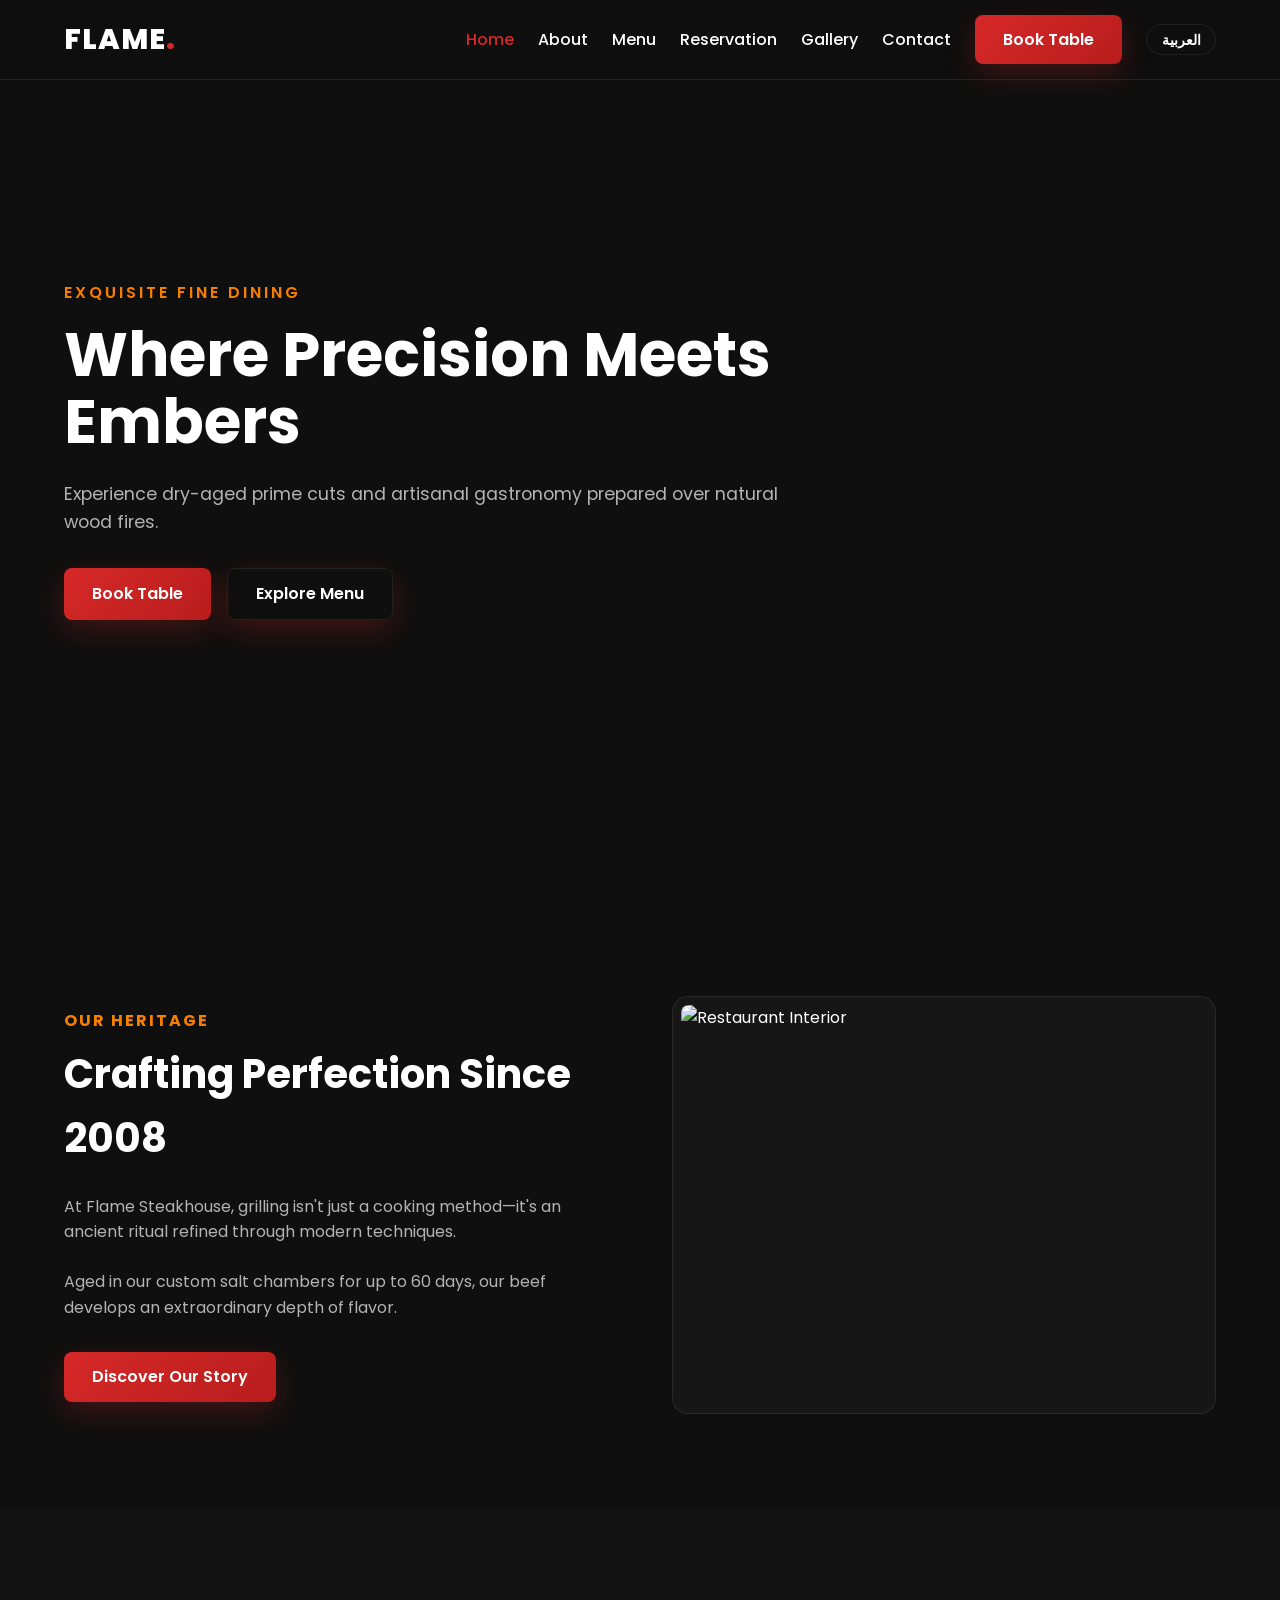
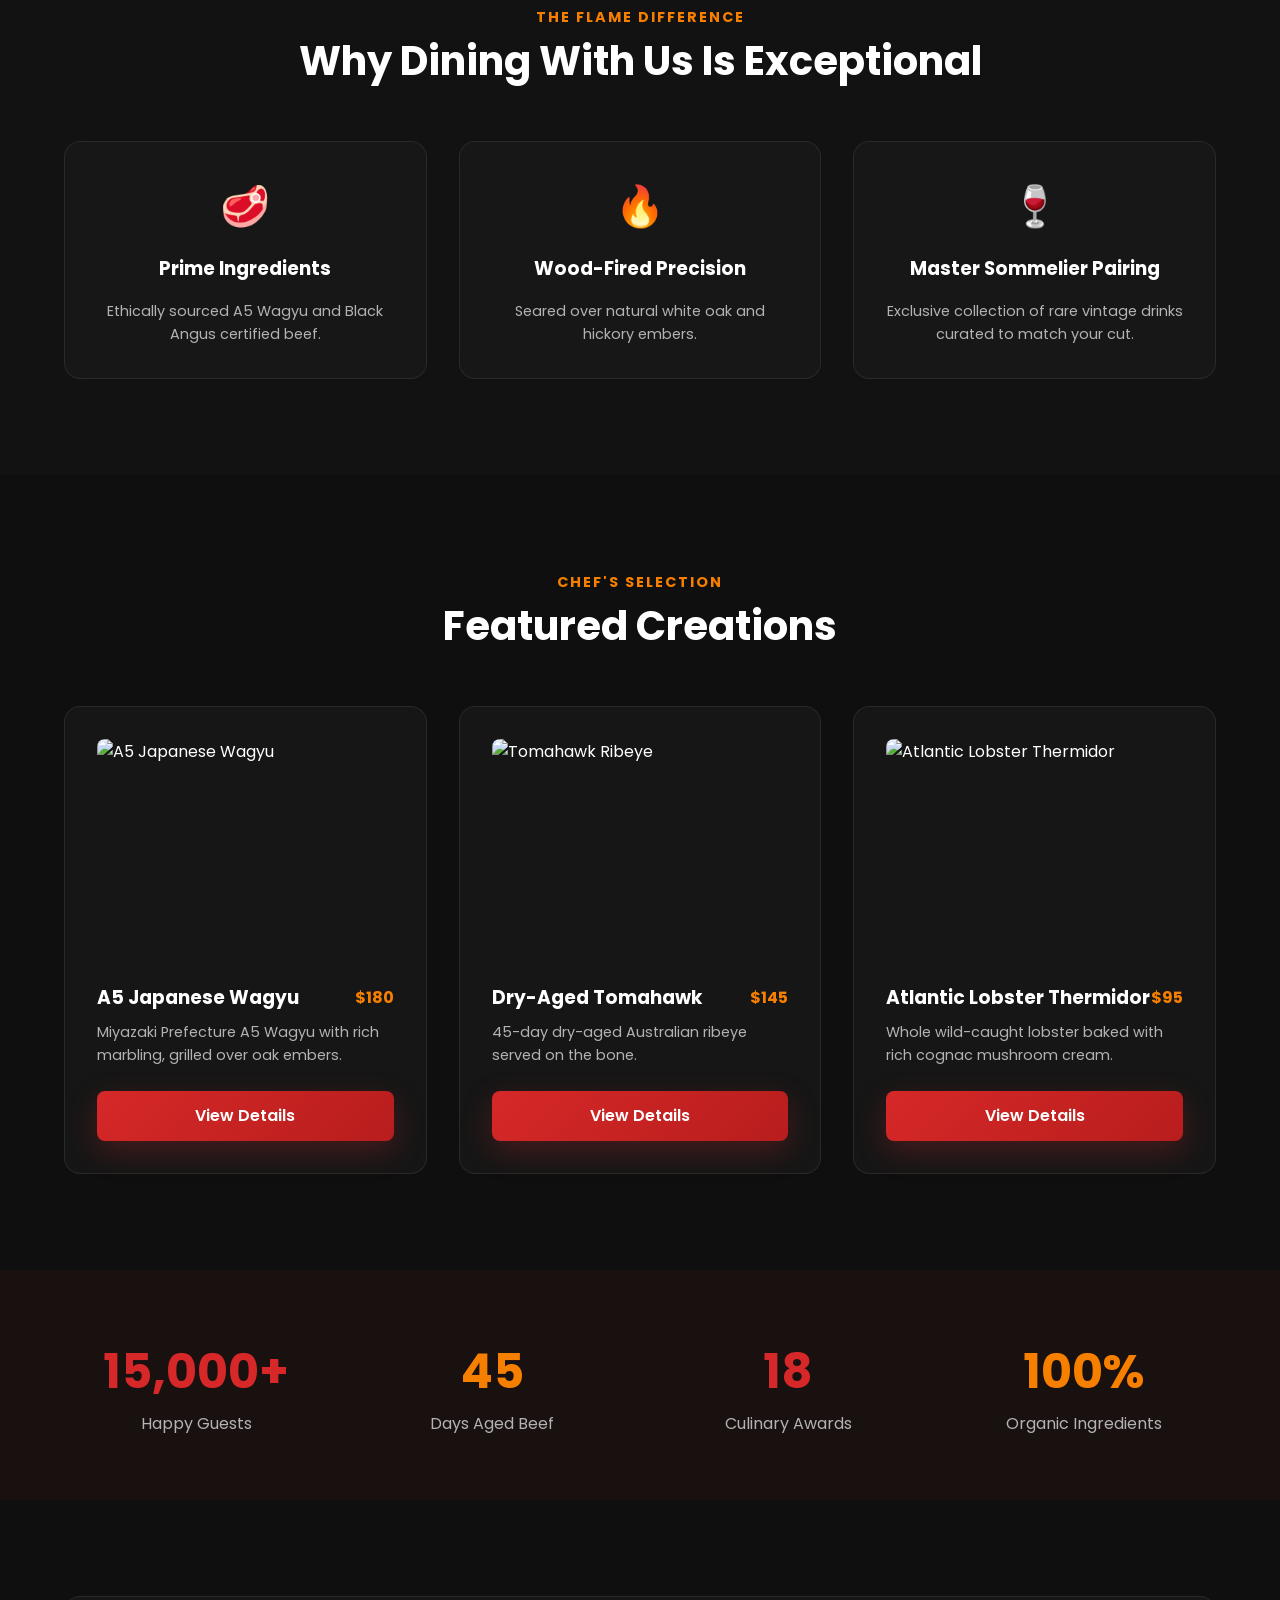
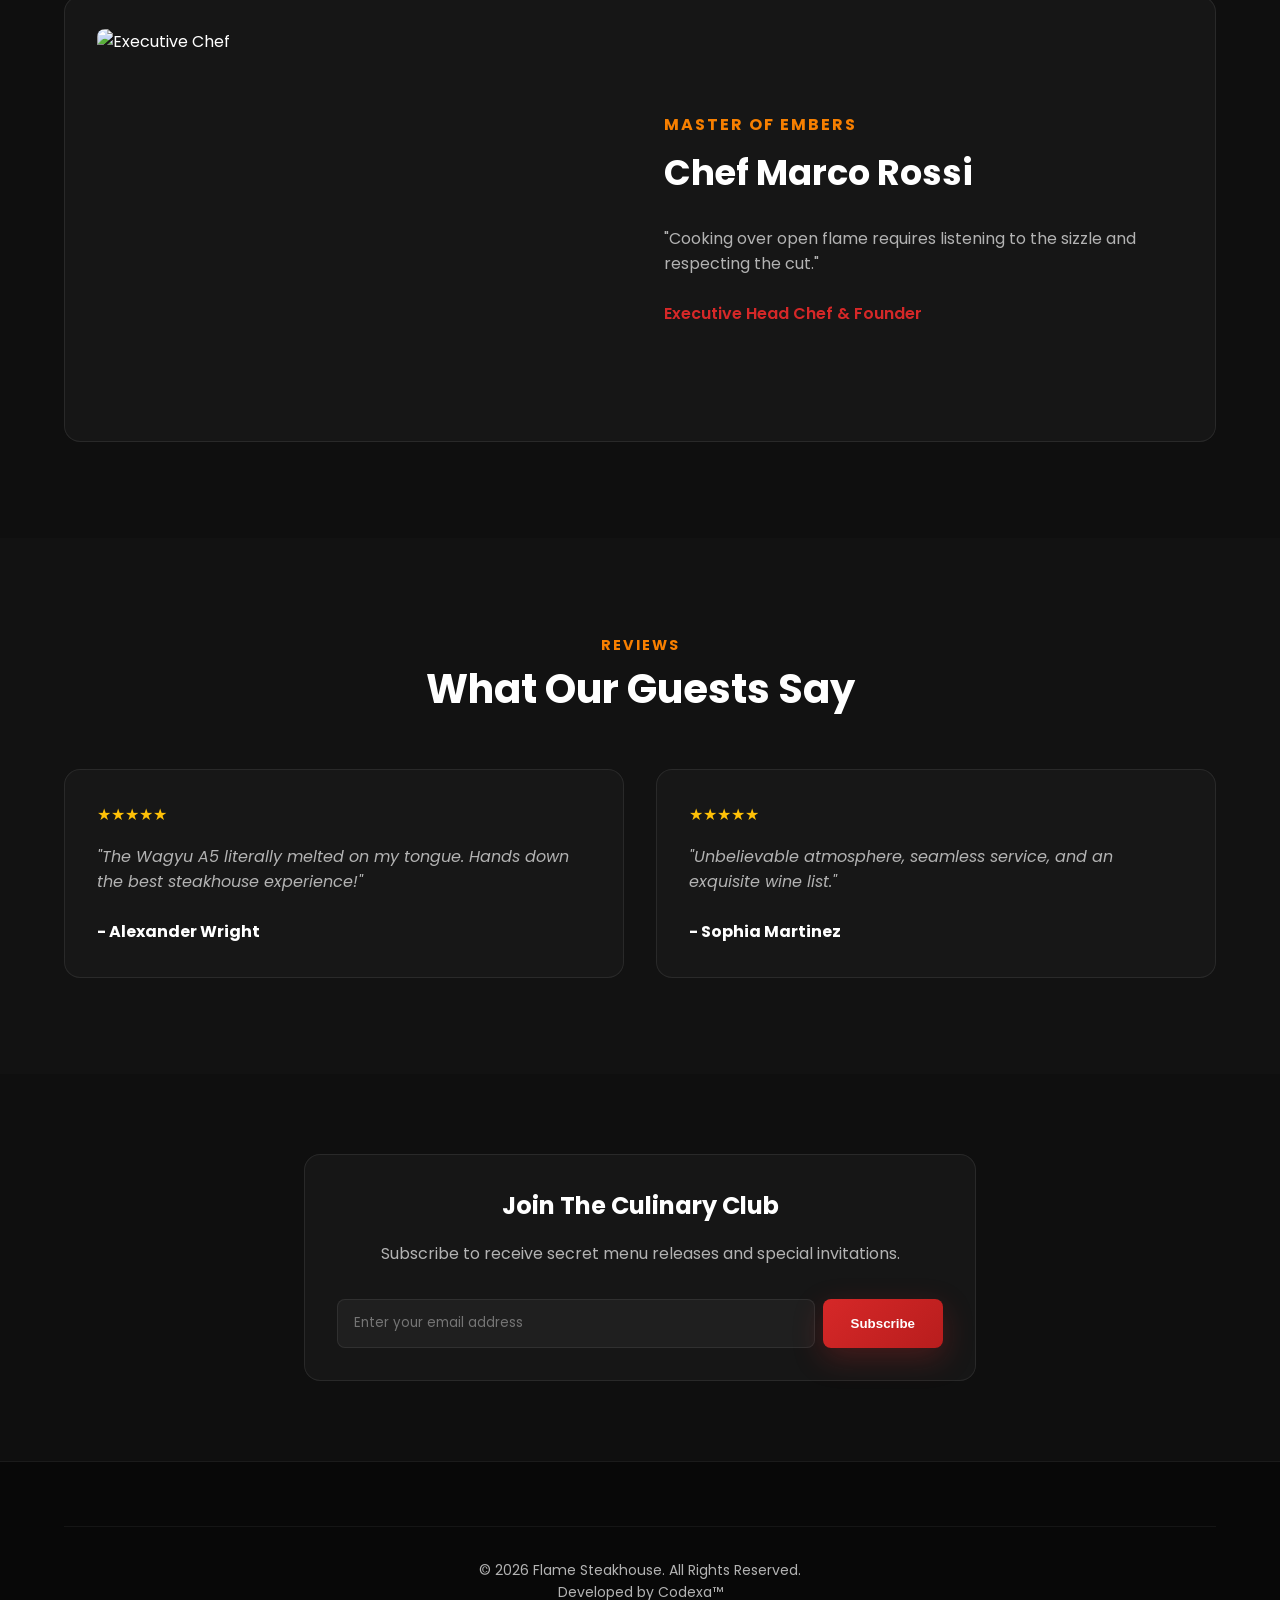
==== index.html @ e71052b1 "Add files via upload" ====
<!DOCTYPE html>
<html lang="en">
<head>
  <meta charset="UTF-8">
  <meta name="viewport" content="width=device-width, initial-scale=1.0">
  <meta name="description" content="Flame Steakhouse - Luxury Fine Dining and Dry-Aged Beef.">
  <title>Flame Steakhouse | Modern Luxury Fine Dining</title>
  <link rel="stylesheet" href="assets/css/style.css">
  <link rel="icon" type="image/png" href="assets/imgs/icon.png">
</head>
<body>

  <div id="scroll-progress"></div>

  <header>
    <nav class="navbar" id="navbar">
      <a href="index.html" class="nav-brand">FLAME<span>.</span></a>
      <ul class="nav-links">
        <li><a href="index.html" class="nav-link active" data-i18n="nav_home">Home</a></li>
        <li><a href="about.html" class="nav-link" data-i18n="nav_about">About</a></li>
        <li><a href="menu.html" class="nav-link" data-i18n="nav_menu">Menu</a></li>
        <li><a href="reservation.html" class="nav-link" data-i18n="nav_reservation">Reservation</a></li>
        <li><a href="gallery.html" class="nav-link" data-i18n="nav_gallery">Gallery</a></li>
        <li><a href="contact.html" class="nav-link" data-i18n="nav_contact">Contact</a></li>
        <li><a href="reservation.html" class="btn-primary" data-i18n="btn_book">Book Table</a></li>
        <li><button id="lang-btn" class="lang-btn">العربية</button></li>
      </ul>
    </nav>
  </header>

  <section style="height: 100vh; display: flex; align-items: center; padding: 0 5%; background: linear-gradient(rgba(15,15,15,0.75), #0F0F0F), url('https://images.unsplash.com/photo-1544025162-d76694265947?auto=format&fit=crop&w=1920&q=80') center/cover no-repeat;">
    <div style="max-width: 750px;">
      <h4 style="color: var(--secondary); letter-spacing: 3px; font-weight: 600; margin-bottom: 1rem;" data-i18n="hero_sub">EXQUISITE FINE DINING</h4>
      <h1 style="font-size: 3.8rem; line-height: 1.1; margin-bottom: 1.5rem;" data-i18n="hero_title">Where Precision Meets Embers</h1>
      <p style="color: var(--text-muted); font-size: 1.1rem; margin-bottom: 2rem;" data-i18n="hero_desc">Experience dry-aged prime cuts and artisanal gastronomy prepared over natural wood fires.</p>
      <div style="display: flex; gap: 1rem; flex-wrap: wrap;">
        <a href="reservation.html" class="btn-primary" data-i18n="btn_book">Book Table</a>
        <a href="menu.html" class="btn-primary" style="background: transparent; border: 1px solid var(--glass-border);" data-i18n="btn_explore">Explore Menu</a>
      </div>
    </div>
  </section>

  <section style="padding: 6rem 5%;">
    <div style="display: grid; grid-template-columns: repeat(auto-fit, minmax(320px, 1fr)); gap: 4rem; align-items: center;">
      <div>
        <h4 style="color: var(--secondary); letter-spacing: 2px; margin-bottom: 0.5rem;" data-i18n="sec_story_sub">OUR HERITAGE</h4>
        <h2 style="font-size: 2.5rem; margin-bottom: 1.5rem;" data-i18n="sec_story_title">Crafting Perfection Since 2008</h2>
        <p style="color: var(--text-muted); margin-bottom: 1.5rem;" data-i18n="sec_story_desc1">At Flame Steakhouse, grilling isn't just a cooking method—it's an ancient ritual refined through modern techniques. Every cut is hand-selected from sustainable, ethical farms.</p>
        <p style="color: var(--text-muted); margin-bottom: 2rem;" data-i18n="sec_story_desc2">Aged in our custom Himalayan salt chambers for up to 60 days, our beef develops an extraordinary depth of flavor and tender texture.</p>
        <a href="about.html" class="btn-primary" data-i18n="btn_read_more">Discover Our Story</a>
      </div>
      <div class="glass-card" style="padding: 0.5rem; position: relative;">
        <img src="https://images.unsplash.com/photo-1555396273-367ea4eb4db5?auto=format&fit=crop&w=800&q=80" alt="Restaurant Interior" style="border-radius: var(--radius-sm); width: 100%; height: 400px; object-fit: cover;">
      </div>
    </div>
  </section>

  <section style="padding: 6rem 5%; background: rgba(255,255,255,0.01);">
    <div class="section-title">
      <h4 data-i18n="why_sub">THE FLAME DIFFERENCE</h4>
      <h2 data-i18n="why_title">Why Dining With Us Is Exceptional</h2>
    </div>

    <div style="display: grid; grid-template-columns: repeat(auto-fit, minmax(250px, 1fr)); gap: 2rem;">
      <div class="glass-card" style="text-align: center;">
        <div style="font-size: 2.5rem; color: var(--secondary); margin-bottom: 1rem;">🥩</div>
        <h3 style="margin-bottom: 1rem;" data-i18n="why_1_title">Prime Ingredients</h3>
        <p style="color: var(--text-muted); font-size: 0.9rem;" data-i18n="why_1_desc">Ethically sourced A5 Wagyu and Black Angus certified beef.</p>
      </div>

      <div class="glass-card" style="text-align: center;">
        <div style="font-size: 2.5rem; color: var(--secondary); margin-bottom: 1rem;">🔥</div>
        <h3 style="margin-bottom: 1rem;" data-i18n="why_2_title">Wood-Fired Precision</h3>
        <p style="color: var(--text-muted); font-size: 0.9rem;" data-i18n="why_2_desc">Seared over natural white oak and hickory embers for smoky perfection.</p>
      </div>

      <div class="glass-card" style="text-align: center;">
        <div style="font-size: 2.5rem; color: var(--secondary); margin-bottom: 1rem;">🍷</div>
        <h3 style="margin-bottom: 1rem;" data-i18n="why_3_title">Master Sommelier Pairing</h3>
        <p style="color: var(--text-muted); font-size: 0.9rem;" data-i18n="why_3_desc">Exclusive collection of rare vintage drinks curated to match your cut.</p>
      </div>
    </div>
  </section>

  <section style="padding: 6rem 5%;">
    <div class="section-title">
      <h4 data-i18n="sec_highlights">Chef's Selection</h4>
      <h2 data-i18n="sec_featured">Featured Creations</h2>
    </div>

    <div style="display: grid; grid-template-columns: repeat(auto-fit, minmax(300px, 1fr)); gap: 2rem;">
      <article class="glass-card">
        <img src="https://images.unsplash.com/photo-1558030006-450675393462?auto=format&fit=crop&w=600&q=80" alt="A5 Japanese Wagyu" style="border-radius: var(--radius-sm); height: 220px; width: 100%; object-fit: cover; margin-bottom: 1.5rem;">
        <div style="display: flex; justify-content: space-between; align-items: center; margin-bottom: 0.5rem;">
          <h3>A5 Japanese Wagyu</h3>
          <span style="color: var(--secondary); font-weight: 700;">$180</span>
        </div>
        <p style="color: var(--text-muted); font-size: 0.9rem; margin-bottom: 1.5rem;">Miyazaki Prefecture A5 Wagyu with rich marbling, grilled over oak embers.</p>
        <a href="dish.html?id=wagyu-steak" class="btn-primary" style="width: 100%; justify-content: center;">View Details</a>
      </article>

      <article class="glass-card">
        <img src="https://images.unsplash.com/photo-1544025162-d76694265947?auto=format&fit=crop&w=600&q=80" alt="Tomahawk Ribeye" style="border-radius: var(--radius-sm); height: 220px; width: 100%; object-fit: cover; margin-bottom: 1.5rem;">
        <div style="display: flex; justify-content: space-between; align-items: center; margin-bottom: 0.5rem;">
          <h3>Dry-Aged Tomahawk</h3>
          <span style="color: var(--secondary); font-weight: 700;">$145</span>
        </div>
        <p style="color: var(--text-muted); font-size: 0.9rem; margin-bottom: 1.5rem;">45-day dry-aged Australian ribeye served on the bone.</p>
        <a href="dish.html?id=tomahawk-ribeye" class="btn-primary" style="width: 100%; justify-content: center;">View Details</a>
      </article>

      <article class="glass-card">
        <img src="https://images.unsplash.com/photo-1519708227418-c8fd9a32b7a2?auto=format&fit=crop&w=600&q=80" alt="Atlantic Lobster Thermidor" style="border-radius: var(--radius-sm); height: 220px; width: 100%; object-fit: cover; margin-bottom: 1.5rem;">
        <div style="display: flex; justify-content: space-between; align-items: center; margin-bottom: 0.5rem;">
          <h3>Atlantic Lobster Thermidor</h3>
          <span style="color: var(--secondary); font-weight: 700;">$95</span>
        </div>
        <p style="color: var(--text-muted); font-size: 0.9rem; margin-bottom: 1.5rem;">Whole wild-caught lobster baked with rich cognac mushroom cream.</p>
        <a href="dish.html?id=lobster-thermidor" class="btn-primary" style="width: 100%; justify-content: center;">View Details</a>
      </article>
    </div>
  </section>

  <section style="padding: 4rem 5%; background: rgba(214, 40, 40, 0.05); border-y: 1px solid var(--glass-border);">
    <div style="display: grid; grid-template-columns: repeat(auto-fit, minmax(200px, 1fr)); gap: 2rem; text-align: center;">
      <div>
        <h2 style="font-size: 3rem; color: var(--primary);">15,000+</h2>
        <p style="color: var(--text-muted);" data-i18n="stat_1">Happy Guests</p>
      </div>
      <div>
        <h2 style="font-size: 3rem; color: var(--secondary);">45</h2>
        <p style="color: var(--text-muted);" data-i18n="stat_2">Days Aged Beef</p>
      </div>
      <div>
        <h2 style="font-size: 3rem; color: var(--primary);">18</h2>
        <p style="color: var(--text-muted);" data-i18n="stat_3">Culinary Awards</p>
      </div>
      <div>
        <h2 style="font-size: 3rem; color: var(--secondary);">100%</h2>
        <p style="color: var(--text-muted);" data-i18n="stat_4">Organic Ingredients</p>
      </div>
    </div>
  </section>

  <section style="padding: 6rem 5%;">
    <div class="glass-card" style="display: grid; grid-template-columns: repeat(auto-fit, minmax(300px, 1fr)); gap: 3rem; align-items: center;">
      <img src="https://images.unsplash.com/photo-1577219491135-ce391730fb2c?auto=format&fit=crop&w=600&q=80" alt="Executive Chef" style="border-radius: var(--radius-sm); width: 100%; height: 380px; object-fit: cover;">
      <div>
        <h4 style="color: var(--secondary); letter-spacing: 2px;" data-i18n="chef_sub">MASTER OF EMBERS</h4>
        <h2 style="font-size: 2.2rem; margin: 0.5rem 0 1.5rem;">Chef Marco Rossi</h2>
        <p style="color: var(--text-muted); margin-bottom: 1.5rem;" data-i18n="chef_desc">"Cooking over open flame requires listening to the sizzle, understanding the wood, and respecting the cut. Fire doesn't just cook—it transforms."</p>
        <span style="display: block; font-weight: 600; color: var(--primary);" data-i18n="chef_role">Executive Head Chef & Founder</span>
      </div>
    </div>
  </section>

  <section style="padding: 6rem 5%; background: rgba(255,255,255,0.01);">
    <div class="section-title">
      <h4 data-i18n="test_sub">REVIEWS</h4>
      <h2 data-i18n="test_title">What Our Guests Say</h2>
    </div>

    <div style="display: grid; grid-template-columns: repeat(auto-fit, minmax(300px, 1fr)); gap: 2rem;">
      <div class="glass-card">
        <div style="color: var(--star-color); margin-bottom: 1rem;">★★★★★</div>
        <p style="color: var(--text-muted); font-style: italic; margin-bottom: 1.5rem;" data-i18n="test_1_text">"The Wagyu A5 literally melted on my tongue. Hands down the best steakhouse experience in the city!"</p>
        <strong>- Alexander Wright</strong>
      </div>

      <div class="glass-card">
        <div style="color: var(--star-color); margin-bottom: 1rem;">★★★★★</div>
        <p style="color: var(--text-muted); font-style: italic; margin-bottom: 1.5rem;" data-i18n="test_2_text">"Unbelievable atmosphere, seamless service, and a wine list that compliments every single cut."</p>
        <strong>- Sophia Martinez</strong>
      </div>
    </div>
  </section>

  <section style="padding: 5rem 5%; text-align: center; max-width: 800px; margin: 0 auto;">
    <div class="glass-card">
      <h2 style="margin-bottom: 1rem;" data-i18n="news_title">Join The Culinary Club</h2>
      <p style="color: var(--text-muted); margin-bottom: 2rem;" data-i18n="news_desc">Subscribe to receive secret menu releases, special event invitations, and chef recipes.</p>
      <form style="display: flex; gap: 0.5rem; flex-wrap: wrap;" onsubmit="event.preventDefault(); showModal('Subscribed!', 'Thank you for joining our exclusive club.'); this.reset();">
        <input type="email" class="form-input" placeholder="Enter your email address" required style="flex: 1; min-width: 250px;">
        <button type="submit" class="btn-primary" data-i18n="btn_subscribe">Subscribe</button>
      </form>
    </div>
  </section>

  <button id="back-to-top" aria-label="Back to top">↑</button>

  <footer>
    <div class="footer-bottom">
      <p>&copy; 2026 Flame Steakhouse. All Rights Reserved.
        <br><a href="https://www.facebook.com/share/1Lwmq1GfqW/" target="_blank">Developed by Codexa™</a>
      </p>
    </div>
  </footer>

  <script src="assets/js/script.js"></script>
</body>
</html>
---- assets/css/style.css ----
/* ==========================================================================
   FLAME STEAKHOUSE - PREMIUM DESIGN SYSTEM & RTL/LTR ENGINE
   ========================================================================== */

@import url('https://fonts.googleapis.com/css2?family=Cairo:wght@400;600;700;900&family=Poppins:wght@300;400;500;600;700;800&display=swap');

:root {
  /* Color Tokens */
  --primary: #D62828;
  --primary-hover: #B81D1D;
  --secondary: #F77F00;
  --bg-dark: #0F0F0F;
  --card-bg: #1A1A1A;
  --glass-bg: rgba(26, 26, 26, 0.75);
  --glass-border: rgba(255, 255, 255, 0.08);
  --text-light: #FFFFFF;
  --text-muted: #B3B3B3;
  --star-color: #FFC107;

  /* Typography */
  --font-en: 'Poppins', sans-serif;
  --font-ar: 'Cairo', sans-serif;

  /* Geometry & Utilities */
  --nav-height: 80px;
  --radius-sm: 8px;
  --radius-md: 16px;
  --radius-lg: 24px;
  --transition-fast: 0.2s cubic-bezier(0.4, 0, 0.2, 1);
  --transition-smooth: 0.4s cubic-bezier(0.16, 1, 0.3, 1);
  --shadow-glow: 0 10px 30px rgba(214, 40, 40, 0.25);
  --shadow-card: 0 8px 32px 0 rgba(0, 0, 0, 0.37);
}

/* Reset & Base */
*, *::before, *::after {
  box-sizing: border-box;
  margin: 0;
  padding: 0;
}

html {
  scroll-behavior: smooth;
  font-size: 16px;
}

body {
  background-color: var(--bg-dark);
  color: var(--text-light);
  font-family: var(--font-en);
  line-height: 1.6;
  overflow-x: hidden;
}

[dir="rtl"] body {
  font-family: var(--font-ar);
}

a {
  color: inherit;
  text-decoration: none;
}

ul {
  list-style: none;
}

img {
  max-width: 100%;
  height: auto;
  display: block;
}

/* Progress Bar */
#scroll-progress {
  position: fixed;
  top: 0;
  left: 0;
  height: 3px;
  background: linear-gradient(90deg, var(--primary), var(--secondary));
  z-index: 10000;
  width: 0%;
  transition: width 0.1s linear;
}

/* Navbar */
.navbar {
  position: fixed;
  top: 0;
  left: 0;
  width: 100%;
  height: var(--nav-height);
  display: flex;
  justify-content: space-between;
  align-items: center;
  padding: 0 5%;
  z-index: 1000;
  background: rgba(15, 15, 15, 0.4);
  backdrop-filter: blur(16px);
  -webkit-backdrop-filter: blur(16px);
  border-bottom: 1px solid var(--glass-border);
  transition: var(--transition-smooth);
}

.navbar.scrolled {
  background: rgba(15, 15, 15, 0.95);
  box-shadow: 0 4px 20px rgba(0, 0, 0, 0.6);
}

.nav-brand {
  font-size: 1.8rem;
  font-weight: 800;
  letter-spacing: 1px;
}

.nav-brand span {
  color: var(--primary);
}

.nav-links {
  display: flex;
  gap: 1.5rem;
  align-items: center;
}

.nav-link {
  font-weight: 500;
  transition: var(--transition-fast);
  position: relative;
}

.nav-link:hover, .nav-link.active {
  color: var(--primary);
}

.btn-primary {
  background: linear-gradient(135deg, var(--primary), var(--primary-hover));
  color: var(--text-light);
  padding: 0.75rem 1.75rem;
  border-radius: var(--radius-sm);
  border: none;
  font-weight: 600;
  cursor: pointer;
  transition: var(--transition-smooth);
  display: inline-flex;
  align-items: center;
  gap: 0.5rem;
  box-shadow: var(--shadow-glow);
}

.btn-primary:hover {
  transform: translateY(-2px);
  box-shadow: 0 12px 35px rgba(214, 40, 40, 0.4);
}

.lang-btn {
  background: transparent;
  border: 1px solid var(--glass-border);
  color: var(--text-light);
  padding: 0.4rem 0.9rem;
  border-radius: 20px;
  cursor: pointer;
  font-weight: 600;
  font-size: 0.85rem;
  transition: var(--transition-fast);
}

.lang-btn:hover {
  background: var(--primary);
  border-color: var(--primary);
}

/* Glass Card Component */
.glass-card {
  background: var(--glass-bg);
  backdrop-filter: blur(12px);
  -webkit-backdrop-filter: blur(12px);
  border: 1px solid var(--glass-border);
  border-radius: var(--radius-md);
  padding: 2rem;
  transition: var(--transition-smooth);
}

.glass-card:hover {
  transform: translateY(-8px);
  border-color: rgba(214, 40, 40, 0.4);
}

/* Utilities */
.section-title {
  text-align: center;
  margin-bottom: 3rem;
}

.section-title h4 {
  color: var(--secondary);
  text-transform: uppercase;
  letter-spacing: 2px;
  font-size: 0.9rem;
}

.section-title h2 {
  font-size: 2.5rem;
  font-weight: 700;
}

.form-input {
  width: 100%;
  padding: 0.85rem 1rem;
  background: rgba(255, 255, 255, 0.04);
  border: 1px solid var(--glass-border);
  border-radius: var(--radius-sm);
  color: #fff;
  outline: none;
  transition: var(--transition-fast);
  font-family: inherit;
}

.form-input:focus {
  border-color: var(--primary);
}

/* Lightbox & Modal */
.modal-overlay {
  position: fixed;
  top: 0;
  left: 0;
  width: 100%;
  height: 100%;
  background: rgba(0, 0, 0, 0.85);
  backdrop-filter: blur(8px);
  z-index: 10000;
  display: flex;
  justify-content: center;
  align-items: center;
  opacity: 0;
  pointer-events: none;
  transition: opacity 0.3s ease;
}

.modal-overlay.active {
  opacity: 1;
  pointer-events: all;
}

.modal-content {
  background: var(--card-bg);
  border: 1px solid var(--glass-border);
  border-radius: var(--radius-md);
  padding: 2.5rem;
  max-width: 500px;
  width: 90%;
  text-align: center;
  transform: scale(0.8);
  transition: transform 0.3s ease;
}

.modal-overlay.active .modal-content {
  transform: scale(1);
}

/* Back to Top */
#back-to-top {
  position: fixed;
  bottom: 30px;
  right: 30px;
  width: 45px;
  height: 45px;
  border-radius: 50%;
  background: var(--primary);
  color: #fff;
  border: none;
  cursor: pointer;
  display: flex;
  align-items: center;
  justify-content: center;
  opacity: 0;
  visibility: hidden;
  transition: var(--transition-smooth);
  z-index: 999;
}

#back-to-top.visible {
  opacity: 1;
  visibility: visible;
}

[dir="rtl"] #back-to-top {
  right: auto;
  left: 30px;
}

/* Footer */
footer {
  background-color: #080808;
  padding: 4rem 5% 2rem;
  border-top: 1px solid var(--glass-border);
}

.footer-bottom {
  text-align: center;
  padding-top: 2rem;
  border-top: 1px solid rgba(255, 255, 255, 0.05);
  color: var(--text-muted);
  font-size: 0.875rem;
}
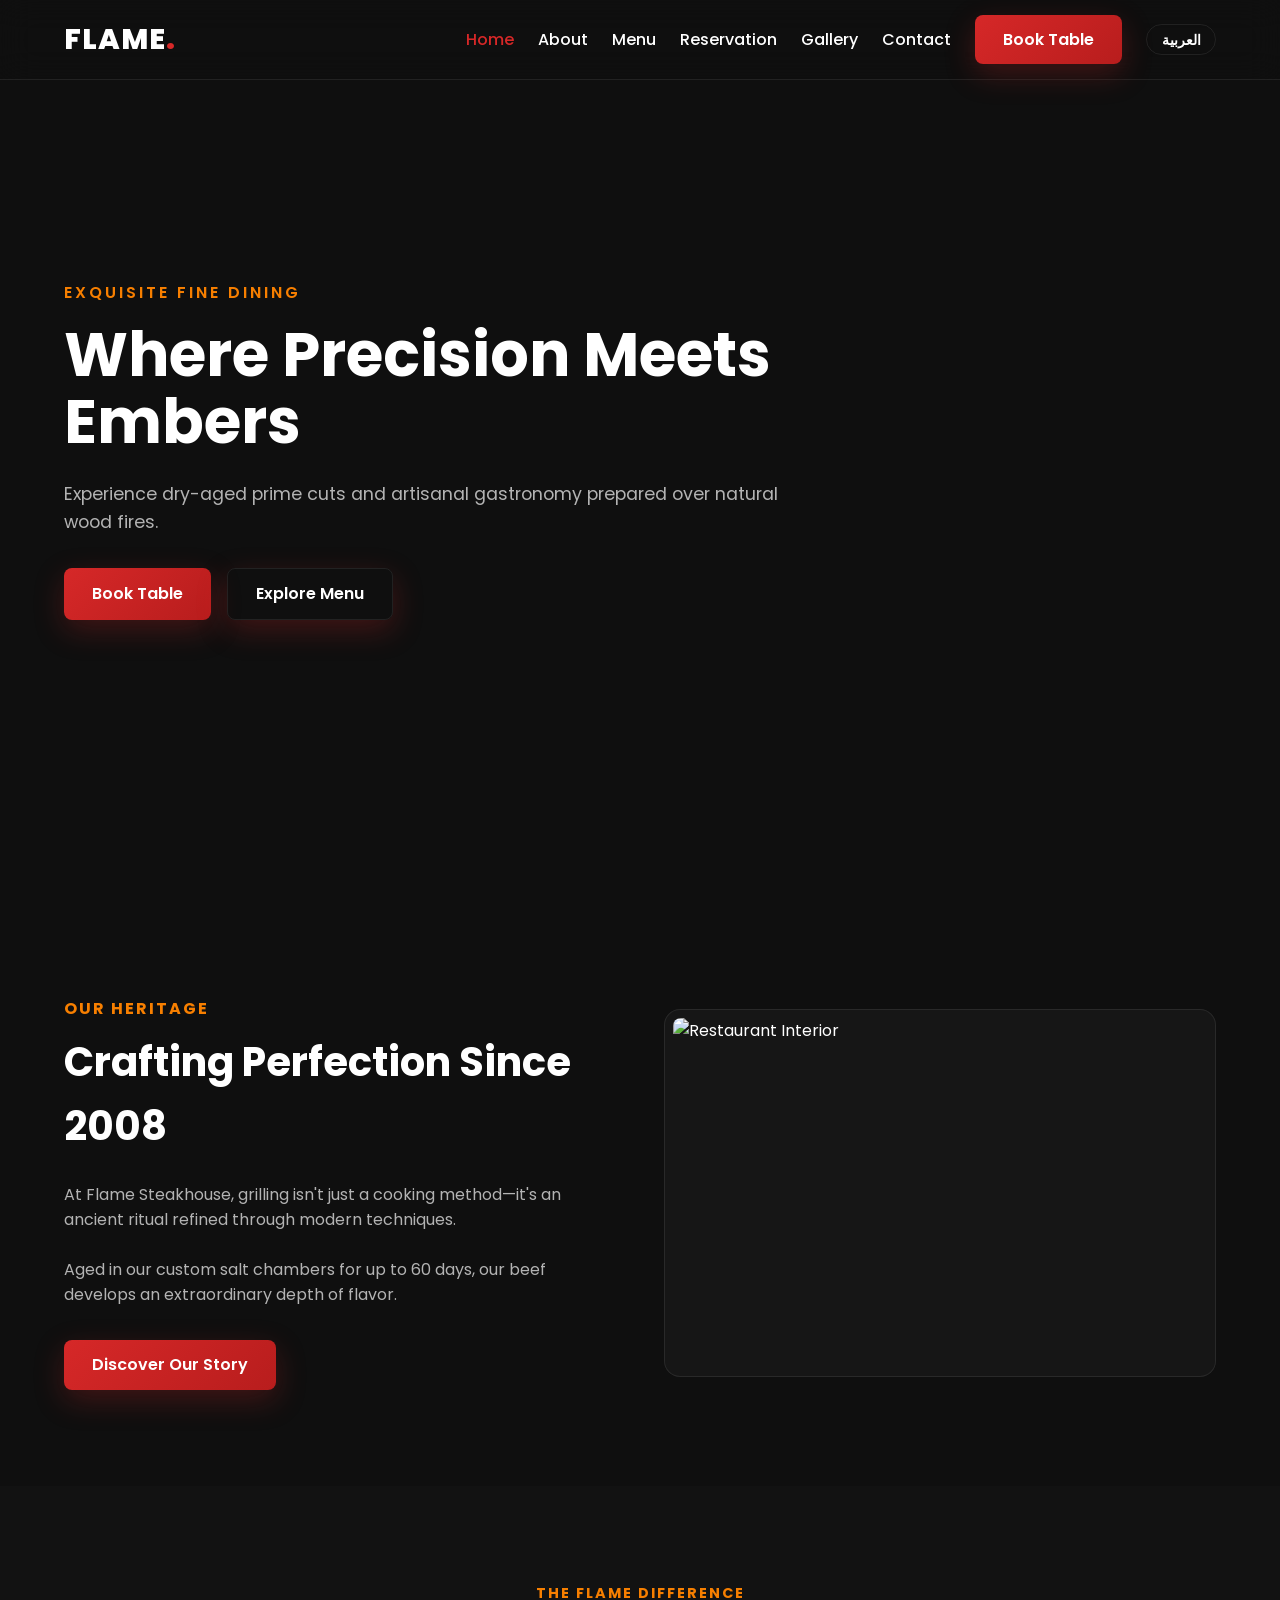
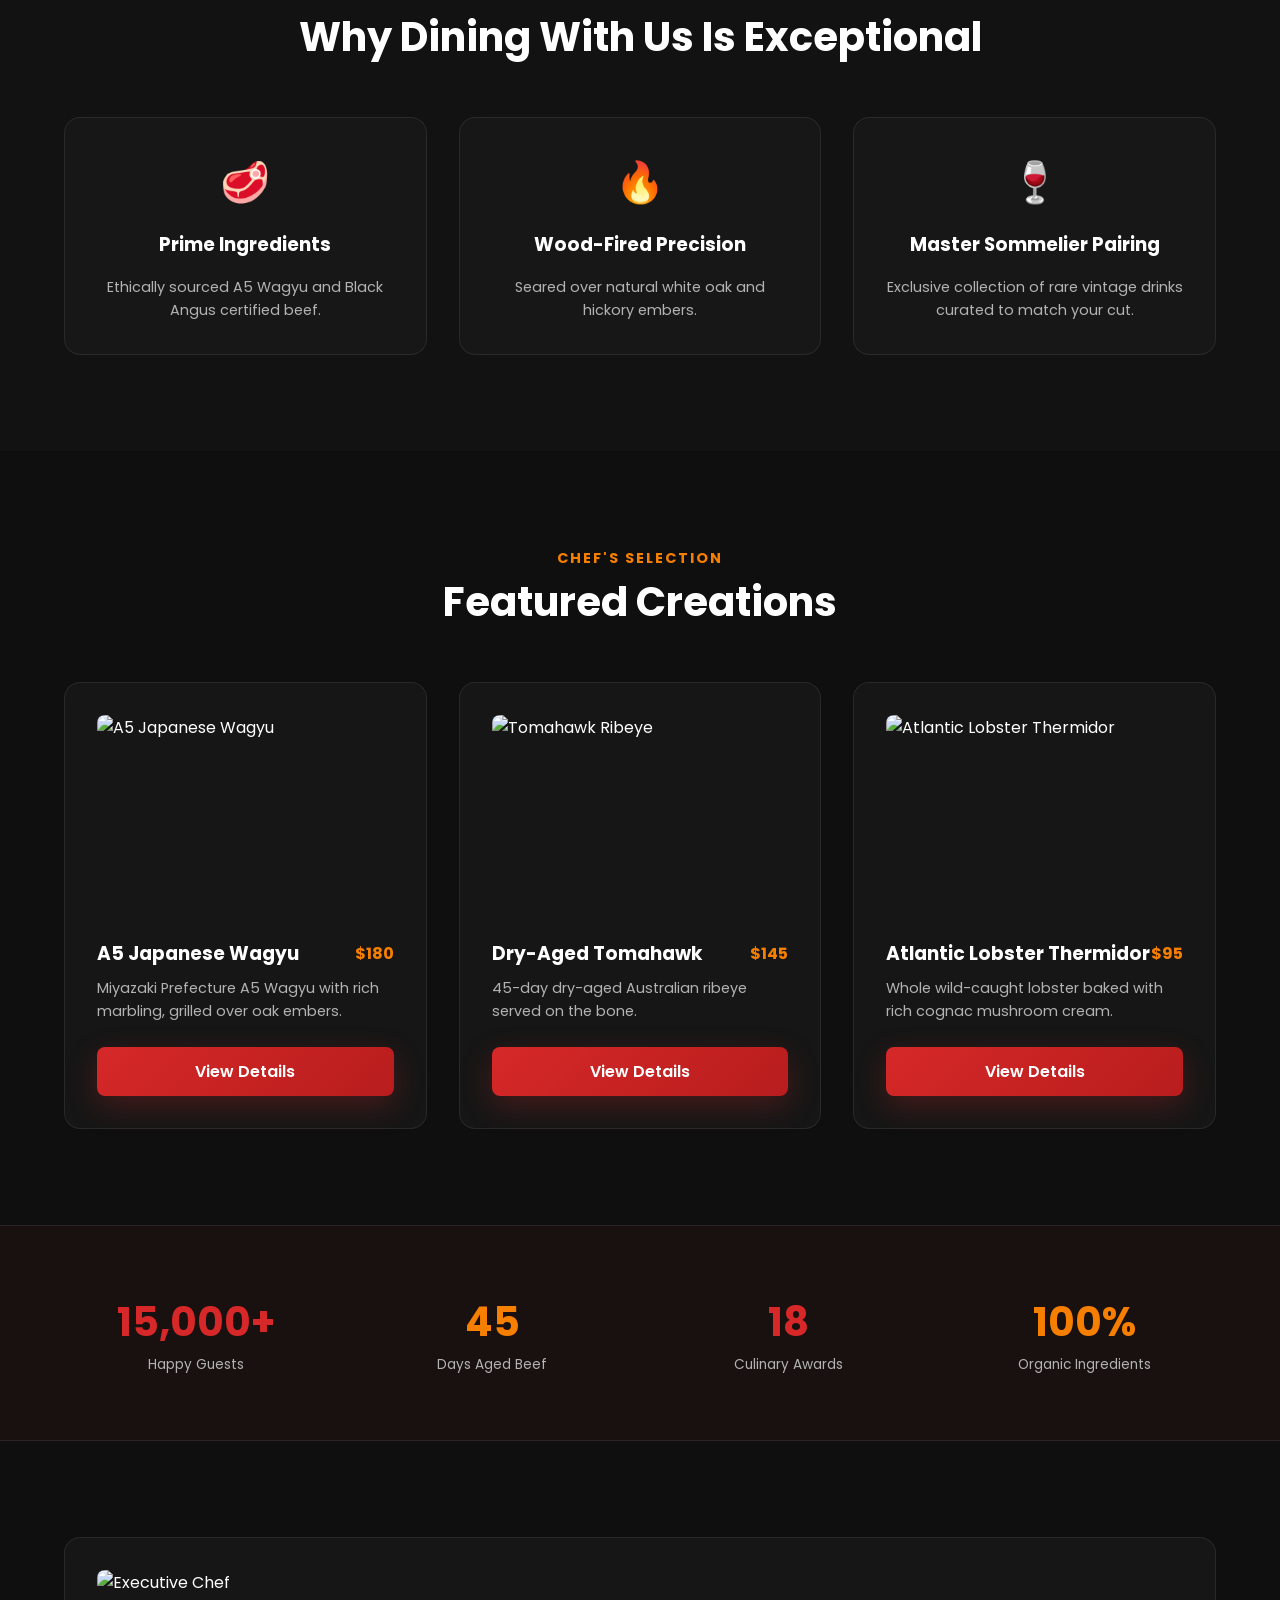
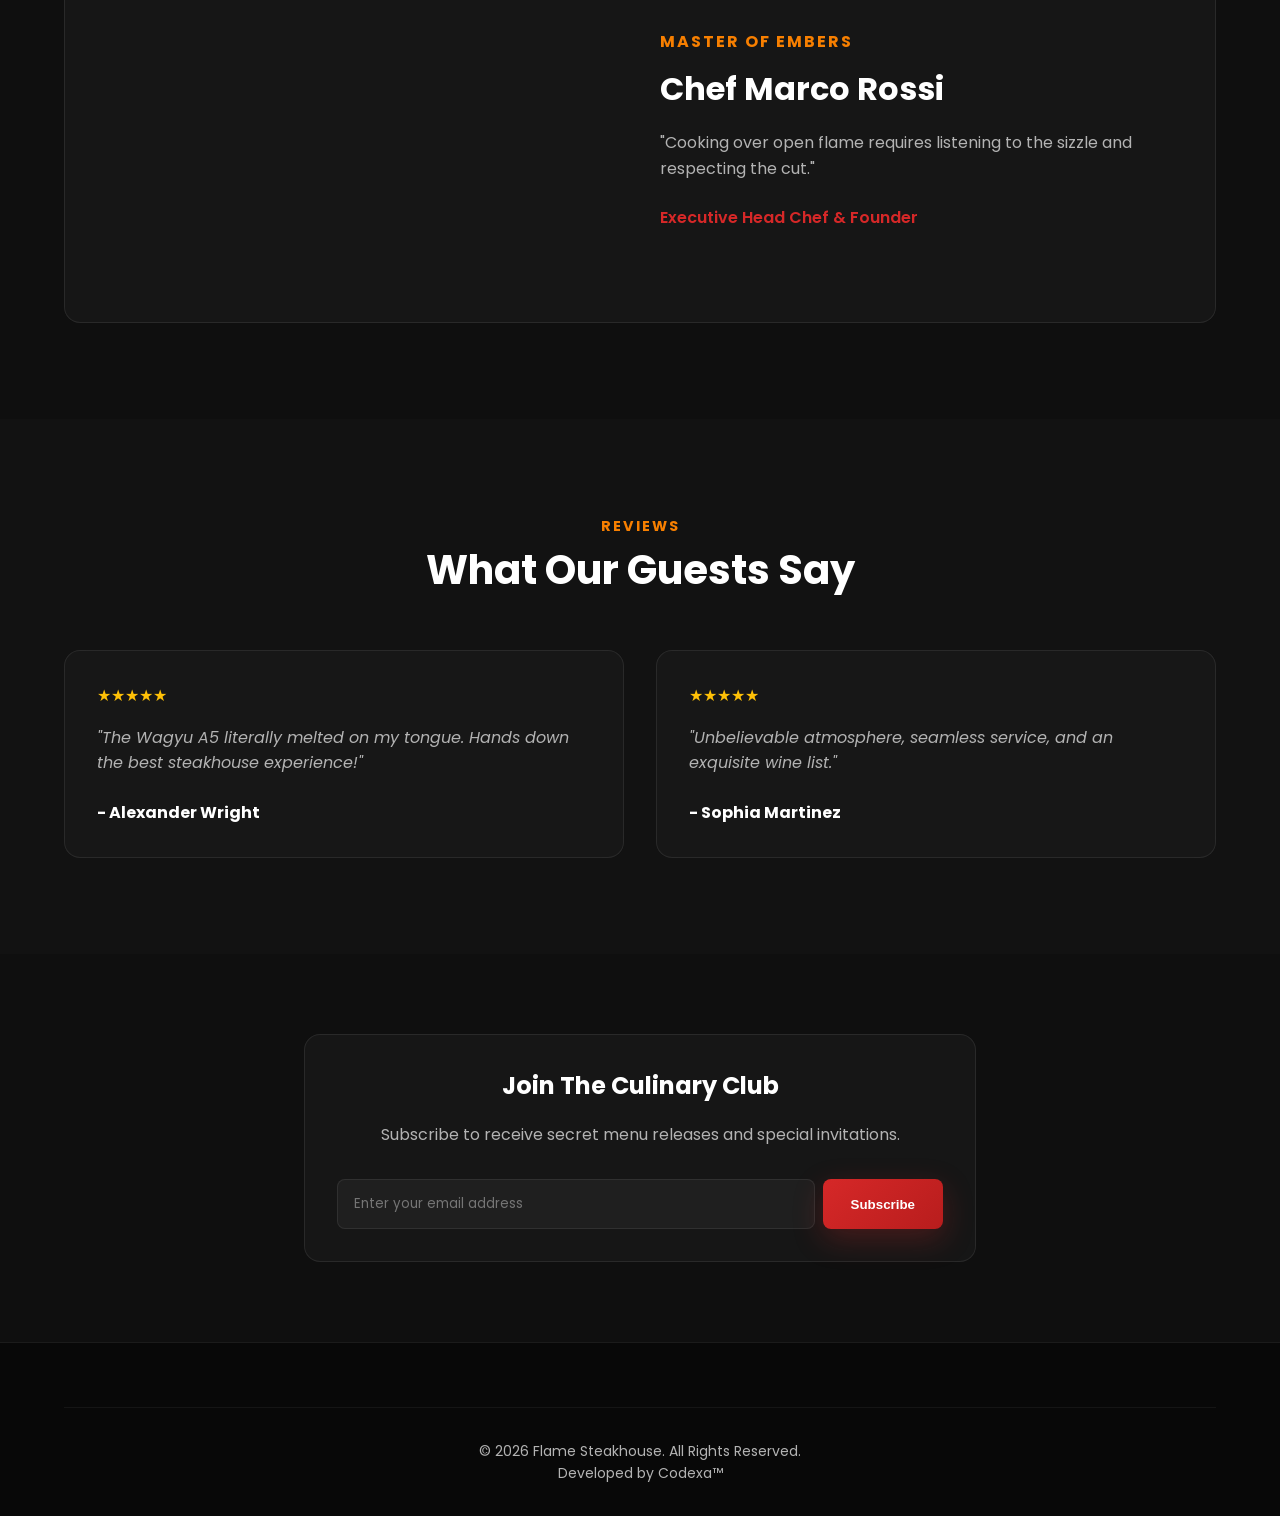
==== commit 03bac9b5: "Add files via upload" ====
--- a/index.html
+++ b/index.html
@@ -15,7 +15,14 @@
   <header>
     <nav class="navbar" id="navbar">
       <a href="index.html" class="nav-brand">FLAME<span>.</span></a>
-      <ul class="nav-links">
+      
+      <button class="mobile-toggle" id="mobile-toggle" aria-label="Toggle Navigation">
+        <span></span>
+        <span></span>
+        <span></span>
+      </button>
+
+      <ul class="nav-links" id="nav-links">
         <li><a href="index.html" class="nav-link active" data-i18n="nav_home">Home</a></li>
         <li><a href="about.html" class="nav-link" data-i18n="nav_about">About</a></li>
         <li><a href="menu.html" class="nav-link" data-i18n="nav_menu">Menu</a></li>
@@ -41,16 +48,16 @@
   </section>
 
   <section style="padding: 6rem 5%;">
-    <div style="display: grid; grid-template-columns: repeat(auto-fit, minmax(320px, 1fr)); gap: 4rem; align-items: center;">
+    <div style="display: grid; grid-template-columns: repeat(auto-fit, minmax(300px, 1fr)); gap: 3rem; align-items: center;">
       <div>
         <h4 style="color: var(--secondary); letter-spacing: 2px; margin-bottom: 0.5rem;" data-i18n="sec_story_sub">OUR HERITAGE</h4>
         <h2 style="font-size: 2.5rem; margin-bottom: 1.5rem;" data-i18n="sec_story_title">Crafting Perfection Since 2008</h2>
-        <p style="color: var(--text-muted); margin-bottom: 1.5rem;" data-i18n="sec_story_desc1">At Flame Steakhouse, grilling isn't just a cooking method—it's an ancient ritual refined through modern techniques. Every cut is hand-selected from sustainable, ethical farms.</p>
-        <p style="color: var(--text-muted); margin-bottom: 2rem;" data-i18n="sec_story_desc2">Aged in our custom Himalayan salt chambers for up to 60 days, our beef develops an extraordinary depth of flavor and tender texture.</p>
+        <p style="color: var(--text-muted); margin-bottom: 1.5rem;" data-i18n="sec_story_desc1">At Flame Steakhouse, grilling isn't just a cooking method—it's an ancient ritual refined through modern techniques.</p>
+        <p style="color: var(--text-muted); margin-bottom: 2rem;" data-i18n="sec_story_desc2">Aged in our custom salt chambers for up to 60 days, our beef develops an extraordinary depth of flavor.</p>
         <a href="about.html" class="btn-primary" data-i18n="btn_read_more">Discover Our Story</a>
       </div>
-      <div class="glass-card" style="padding: 0.5rem; position: relative;">
-        <img src="https://images.unsplash.com/photo-1555396273-367ea4eb4db5?auto=format&fit=crop&w=800&q=80" alt="Restaurant Interior" style="border-radius: var(--radius-sm); width: 100%; height: 400px; object-fit: cover;">
+      <div class="glass-card" style="padding: 0.5rem;">
+        <img src="https://images.unsplash.com/photo-1555396273-367ea4eb4db5?auto=format&fit=crop&w=800&q=80" alt="Restaurant Interior" style="border-radius: var(--radius-sm); width: 100%; height: 350px; object-fit: cover;">
       </div>
     </div>
   </section>
@@ -61,7 +68,7 @@
       <h2 data-i18n="why_title">Why Dining With Us Is Exceptional</h2>
     </div>
 
-    <div style="display: grid; grid-template-columns: repeat(auto-fit, minmax(250px, 1fr)); gap: 2rem;">
+    <div style="display: grid; grid-template-columns: repeat(auto-fit, minmax(260px, 1fr)); gap: 2rem;">
       <div class="glass-card" style="text-align: center;">
         <div style="font-size: 2.5rem; color: var(--secondary); margin-bottom: 1rem;">🥩</div>
         <h3 style="margin-bottom: 1rem;" data-i18n="why_1_title">Prime Ingredients</h3>
@@ -71,7 +78,7 @@
       <div class="glass-card" style="text-align: center;">
         <div style="font-size: 2.5rem; color: var(--secondary); margin-bottom: 1rem;">🔥</div>
         <h3 style="margin-bottom: 1rem;" data-i18n="why_2_title">Wood-Fired Precision</h3>
-        <p style="color: var(--text-muted); font-size: 0.9rem;" data-i18n="why_2_desc">Seared over natural white oak and hickory embers for smoky perfection.</p>
+        <p style="color: var(--text-muted); font-size: 0.9rem;" data-i18n="why_2_desc">Seared over natural white oak and hickory embers.</p>
       </div>
 
       <div class="glass-card" style="text-align: center;">
@@ -88,9 +95,9 @@
       <h2 data-i18n="sec_featured">Featured Creations</h2>
     </div>
 
-    <div style="display: grid; grid-template-columns: repeat(auto-fit, minmax(300px, 1fr)); gap: 2rem;">
+    <div style="display: grid; grid-template-columns: repeat(auto-fit, minmax(280px, 1fr)); gap: 2rem;">
       <article class="glass-card">
-        <img src="https://images.unsplash.com/photo-1558030006-450675393462?auto=format&fit=crop&w=600&q=80" alt="A5 Japanese Wagyu" style="border-radius: var(--radius-sm); height: 220px; width: 100%; object-fit: cover; margin-bottom: 1.5rem;">
+        <img src="https://images.unsplash.com/photo-1558030006-450675393462?auto=format&fit=crop&w=600&q=80" alt="A5 Japanese Wagyu" style="border-radius: var(--radius-sm); height: 200px; width: 100%; object-fit: cover; margin-bottom: 1.5rem;">
         <div style="display: flex; justify-content: space-between; align-items: center; margin-bottom: 0.5rem;">
           <h3>A5 Japanese Wagyu</h3>
           <span style="color: var(--secondary); font-weight: 700;">$180</span>
@@ -100,7 +107,7 @@
       </article>
 
       <article class="glass-card">
-        <img src="https://images.unsplash.com/photo-1544025162-d76694265947?auto=format&fit=crop&w=600&q=80" alt="Tomahawk Ribeye" style="border-radius: var(--radius-sm); height: 220px; width: 100%; object-fit: cover; margin-bottom: 1.5rem;">
+        <img src="https://images.unsplash.com/photo-1544025162-d76694265947?auto=format&fit=crop&w=600&q=80" alt="Tomahawk Ribeye" style="border-radius: var(--radius-sm); height: 200px; width: 100%; object-fit: cover; margin-bottom: 1.5rem;">
         <div style="display: flex; justify-content: space-between; align-items: center; margin-bottom: 0.5rem;">
           <h3>Dry-Aged Tomahawk</h3>
           <span style="color: var(--secondary); font-weight: 700;">$145</span>
@@ -110,7 +117,7 @@
       </article>
 
       <article class="glass-card">
-        <img src="https://images.unsplash.com/photo-1519708227418-c8fd9a32b7a2?auto=format&fit=crop&w=600&q=80" alt="Atlantic Lobster Thermidor" style="border-radius: var(--radius-sm); height: 220px; width: 100%; object-fit: cover; margin-bottom: 1.5rem;">
+        <img src="https://images.unsplash.com/photo-1519708227418-c8fd9a32b7a2?auto=format&fit=crop&w=600&q=80" alt="Atlantic Lobster Thermidor" style="border-radius: var(--radius-sm); height: 200px; width: 100%; object-fit: cover; margin-bottom: 1.5rem;">
         <div style="display: flex; justify-content: space-between; align-items: center; margin-bottom: 0.5rem;">
           <h3>Atlantic Lobster Thermidor</h3>
           <span style="color: var(--secondary); font-weight: 700;">$95</span>
@@ -121,34 +128,34 @@
     </div>
   </section>
 
-  <section style="padding: 4rem 5%; background: rgba(214, 40, 40, 0.05); border-y: 1px solid var(--glass-border);">
-    <div style="display: grid; grid-template-columns: repeat(auto-fit, minmax(200px, 1fr)); gap: 2rem; text-align: center;">
-      <div>
-        <h2 style="font-size: 3rem; color: var(--primary);">15,000+</h2>
-        <p style="color: var(--text-muted);" data-i18n="stat_1">Happy Guests</p>
-      </div>
-      <div>
-        <h2 style="font-size: 3rem; color: var(--secondary);">45</h2>
-        <p style="color: var(--text-muted);" data-i18n="stat_2">Days Aged Beef</p>
-      </div>
-      <div>
-        <h2 style="font-size: 3rem; color: var(--primary);">18</h2>
-        <p style="color: var(--text-muted);" data-i18n="stat_3">Culinary Awards</p>
-      </div>
-      <div>
-        <h2 style="font-size: 3rem; color: var(--secondary);">100%</h2>
-        <p style="color: var(--text-muted);" data-i18n="stat_4">Organic Ingredients</p>
+  <section style="padding: 4rem 5%; background: rgba(214, 40, 40, 0.05); border-top: 1px solid var(--glass-border); border-bottom: 1px solid var(--glass-border);">
+    <div style="display: grid; grid-template-columns: repeat(auto-fit, minmax(140px, 1fr)); gap: 2rem; text-align: center;">
+      <div>
+        <h2 style="font-size: 2.5rem; color: var(--primary);">15,000+</h2>
+        <p style="color: var(--text-muted); font-size: 0.85rem;" data-i18n="stat_1">Happy Guests</p>
+      </div>
+      <div>
+        <h2 style="font-size: 2.5rem; color: var(--secondary);">45</h2>
+        <p style="color: var(--text-muted); font-size: 0.85rem;" data-i18n="stat_2">Days Aged Beef</p>
+      </div>
+      <div>
+        <h2 style="font-size: 2.5rem; color: var(--primary);">18</h2>
+        <p style="color: var(--text-muted); font-size: 0.85rem;" data-i18n="stat_3">Culinary Awards</p>
+      </div>
+      <div>
+        <h2 style="font-size: 2.5rem; color: var(--secondary);">100%</h2>
+        <p style="color: var(--text-muted); font-size: 0.85rem;" data-i18n="stat_4">Organic Ingredients</p>
       </div>
     </div>
   </section>
 
   <section style="padding: 6rem 5%;">
-    <div class="glass-card" style="display: grid; grid-template-columns: repeat(auto-fit, minmax(300px, 1fr)); gap: 3rem; align-items: center;">
-      <img src="https://images.unsplash.com/photo-1577219491135-ce391730fb2c?auto=format&fit=crop&w=600&q=80" alt="Executive Chef" style="border-radius: var(--radius-sm); width: 100%; height: 380px; object-fit: cover;">
+    <div class="glass-card" style="display: grid; grid-template-columns: repeat(auto-fit, minmax(280px, 1fr)); gap: 2.5rem; align-items: center;">
+      <img src="https://images.unsplash.com/photo-1577219491135-ce391730fb2c?auto=format&fit=crop&w=600&q=80" alt="Executive Chef" style="border-radius: var(--radius-sm); width: 100%; height: 320px; object-fit: cover;">
       <div>
         <h4 style="color: var(--secondary); letter-spacing: 2px;" data-i18n="chef_sub">MASTER OF EMBERS</h4>
-        <h2 style="font-size: 2.2rem; margin: 0.5rem 0 1.5rem;">Chef Marco Rossi</h2>
-        <p style="color: var(--text-muted); margin-bottom: 1.5rem;" data-i18n="chef_desc">"Cooking over open flame requires listening to the sizzle, understanding the wood, and respecting the cut. Fire doesn't just cook—it transforms."</p>
+        <h2 style="font-size: 2rem; margin: 0.5rem 0 1rem;">Chef Marco Rossi</h2>
+        <p style="color: var(--text-muted); margin-bottom: 1.5rem;" data-i18n="chef_desc">"Cooking over open flame requires listening to the sizzle and respecting the cut."</p>
         <span style="display: block; font-weight: 600; color: var(--primary);" data-i18n="chef_role">Executive Head Chef & Founder</span>
       </div>
     </div>
@@ -160,16 +167,16 @@
       <h2 data-i18n="test_title">What Our Guests Say</h2>
     </div>
 
-    <div style="display: grid; grid-template-columns: repeat(auto-fit, minmax(300px, 1fr)); gap: 2rem;">
+    <div style="display: grid; grid-template-columns: repeat(auto-fit, minmax(280px, 1fr)); gap: 2rem;">
       <div class="glass-card">
         <div style="color: var(--star-color); margin-bottom: 1rem;">★★★★★</div>
-        <p style="color: var(--text-muted); font-style: italic; margin-bottom: 1.5rem;" data-i18n="test_1_text">"The Wagyu A5 literally melted on my tongue. Hands down the best steakhouse experience in the city!"</p>
+        <p style="color: var(--text-muted); font-style: italic; margin-bottom: 1.5rem;" data-i18n="test_1_text">"The Wagyu A5 literally melted on my tongue. Hands down the best steakhouse experience!"</p>
         <strong>- Alexander Wright</strong>
       </div>
 
       <div class="glass-card">
         <div style="color: var(--star-color); margin-bottom: 1rem;">★★★★★</div>
-        <p style="color: var(--text-muted); font-style: italic; margin-bottom: 1.5rem;" data-i18n="test_2_text">"Unbelievable atmosphere, seamless service, and a wine list that compliments every single cut."</p>
+        <p style="color: var(--text-muted); font-style: italic; margin-bottom: 1.5rem;" data-i18n="test_2_text">"Unbelievable atmosphere, seamless service, and an exquisite wine list."</p>
         <strong>- Sophia Martinez</strong>
       </div>
     </div>
@@ -178,9 +185,9 @@
   <section style="padding: 5rem 5%; text-align: center; max-width: 800px; margin: 0 auto;">
     <div class="glass-card">
       <h2 style="margin-bottom: 1rem;" data-i18n="news_title">Join The Culinary Club</h2>
-      <p style="color: var(--text-muted); margin-bottom: 2rem;" data-i18n="news_desc">Subscribe to receive secret menu releases, special event invitations, and chef recipes.</p>
+      <p style="color: var(--text-muted); margin-bottom: 2rem;" data-i18n="news_desc">Subscribe to receive secret menu releases and special invitations.</p>
       <form style="display: flex; gap: 0.5rem; flex-wrap: wrap;" onsubmit="event.preventDefault(); showModal('Subscribed!', 'Thank you for joining our exclusive club.'); this.reset();">
-        <input type="email" class="form-input" placeholder="Enter your email address" required style="flex: 1; min-width: 250px;">
+        <input type="email" class="form-input" placeholder="Enter your email address" required style="flex: 1; min-width: 200px;">
         <button type="submit" class="btn-primary" data-i18n="btn_subscribe">Subscribe</button>
       </form>
     </div>
--- a/assets/css/style.css
+++ b/assets/css/style.css
@@ -1,11 +1,10 @@
 /* ==========================================================================
-   FLAME STEAKHOUSE - PREMIUM DESIGN SYSTEM & RTL/LTR ENGINE
+   FLAME STEAKHOUSE - DESIGN SYSTEM & RESPONSIVE ENGINE
    ========================================================================== */
 
 @import url('https://fonts.googleapis.com/css2?family=Cairo:wght@400;600;700;900&family=Poppins:wght@300;400;500;600;700;800&display=swap');
 
 :root {
-  /* Color Tokens */
   --primary: #D62828;
   --primary-hover: #B81D1D;
   --secondary: #F77F00;
@@ -17,11 +16,9 @@
   --text-muted: #B3B3B3;
   --star-color: #FFC107;
 
-  /* Typography */
   --font-en: 'Poppins', sans-serif;
   --font-ar: 'Cairo', sans-serif;
 
-  /* Geometry & Utilities */
   --nav-height: 80px;
   --radius-sm: 8px;
   --radius-md: 16px;
@@ -29,10 +26,8 @@
   --transition-fast: 0.2s cubic-bezier(0.4, 0, 0.2, 1);
   --transition-smooth: 0.4s cubic-bezier(0.16, 1, 0.3, 1);
   --shadow-glow: 0 10px 30px rgba(214, 40, 40, 0.25);
-  --shadow-card: 0 8px 32px 0 rgba(0, 0, 0, 0.37);
-}
-
-/* Reset & Base */
+}
+
 *, *::before, *::after {
   box-sizing: border-box;
   margin: 0;
@@ -71,7 +66,7 @@
   display: block;
 }
 
-/* Progress Bar */
+/* Scroll Progress Bar */
 #scroll-progress {
   position: fixed;
   top: 0;
@@ -126,7 +121,6 @@
 .nav-link {
   font-weight: 500;
   transition: var(--transition-fast);
-  position: relative;
 }
 
 .nav-link:hover, .nav-link.active {
@@ -170,7 +164,6 @@
   border-color: var(--primary);
 }
 
-/* Glass Card Component */
 .glass-card {
   background: var(--glass-bg);
   backdrop-filter: blur(12px);
@@ -186,7 +179,6 @@
   border-color: rgba(214, 40, 40, 0.4);
 }
 
-/* Utilities */
 .section-title {
   text-align: center;
   margin-bottom: 3rem;
@@ -220,7 +212,7 @@
   border-color: var(--primary);
 }
 
-/* Lightbox & Modal */
+/* Modal Window */
 .modal-overlay {
   position: fixed;
   top: 0;
@@ -259,7 +251,7 @@
   transform: scale(1);
 }
 
-/* Back to Top */
+/* Back To Top */
 #back-to-top {
   position: fixed;
   bottom: 30px;
@@ -290,7 +282,6 @@
   left: 30px;
 }
 
-/* Footer */
 footer {
   background-color: #080808;
   padding: 4rem 5% 2rem;
@@ -303,4 +294,85 @@
   border-top: 1px solid rgba(255, 255, 255, 0.05);
   color: var(--text-muted);
   font-size: 0.875rem;
+}
+
+/* ==========================================================================
+   MOBILE OPTIMIZATION (RESPONSIVE)
+   ========================================================================== */
+
+.mobile-toggle {
+  display: none;
+  flex-direction: column;
+  gap: 5px;
+  background: none;
+  border: none;
+  cursor: pointer;
+  padding: 5px;
+}
+
+.mobile-toggle span {
+  width: 25px;
+  height: 2px;
+  background: var(--text-light);
+  transition: var(--transition-fast);
+}
+
+@media (max-width: 768px) {
+  .navbar {
+    padding: 0 1.25rem;
+  }
+
+  .mobile-toggle {
+    display: flex;
+  }
+
+  .nav-links {
+    position: fixed;
+    top: var(--nav-height);
+    left: 0;
+    width: 100%;
+    background: rgba(15, 15, 15, 0.98);
+    backdrop-filter: blur(20px);
+    flex-direction: column;
+    padding: 2rem 1.5rem;
+    gap: 1.25rem;
+    border-bottom: 1px solid var(--glass-border);
+    transform: translateY(-150%);
+    transition: var(--transition-smooth);
+  }
+
+  .nav-links.active {
+    transform: translateY(0);
+  }
+
+  section {
+    padding: 4rem 1.25rem !important;
+  }
+
+  h1 {
+    font-size: 2.2rem !important;
+    line-height: 1.2 !important;
+  }
+
+  h2 {
+    font-size: 1.8rem !important;
+  }
+
+  p {
+    font-size: 0.95rem !important;
+  }
+
+  .btn-primary {
+    width: 100%;
+    justify-content: center;
+    padding: 0.85rem 1.25rem;
+  }
+
+  .glass-card {
+    padding: 1.25rem;
+  }
+
+  [dir="rtl"] .nav-links {
+    text-align: right;
+  }
 }
